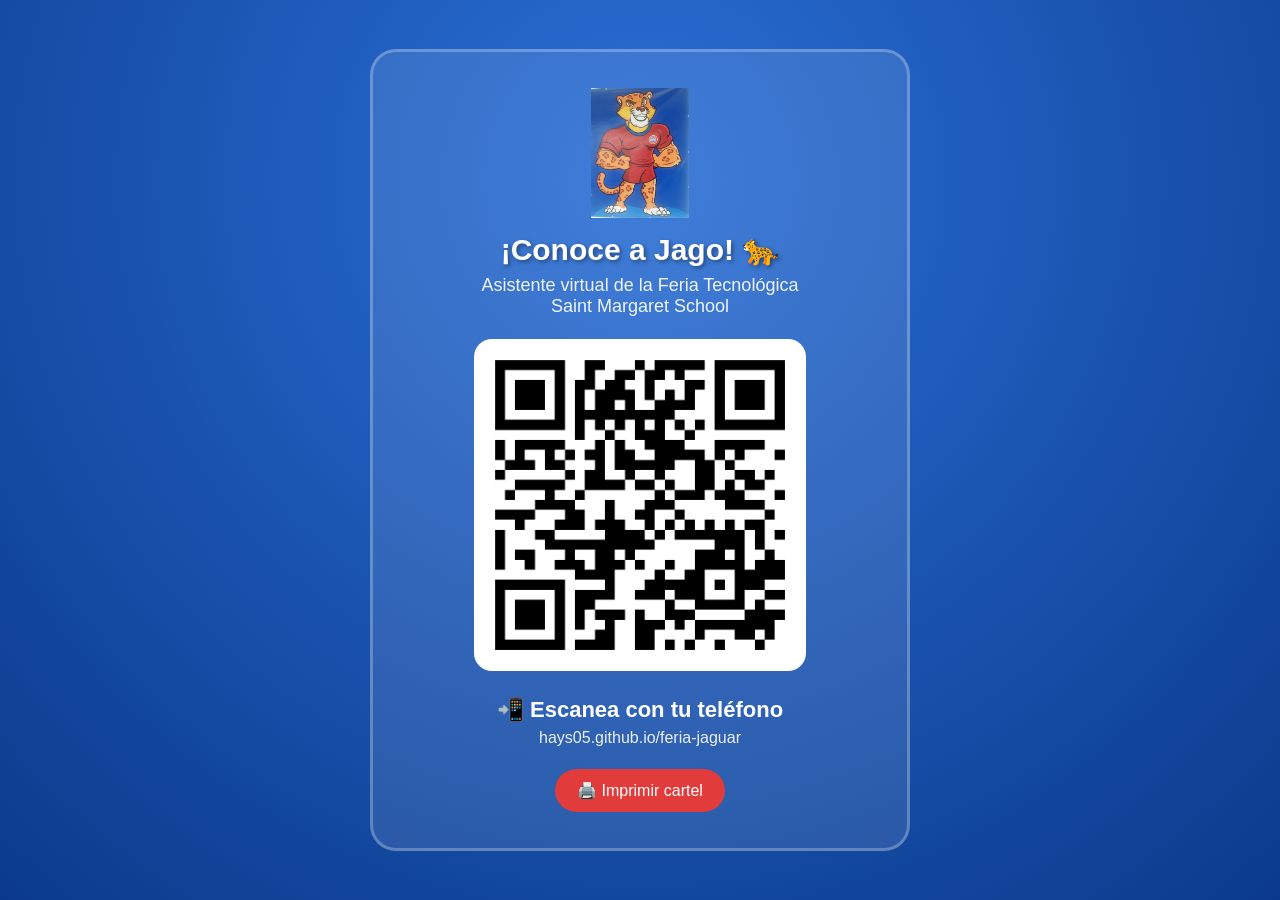
==== cartel.html @ 9f266411 "Agregar codigo QR y cartel imprimible para la feria - assets/qr-feria.png: QR que apunta al sitio pu" ====
<!DOCTYPE html>
<html lang="es">
<head>
  <meta charset="UTF-8">
  <meta name="viewport" content="width=device-width, initial-scale=1.0">
  <title>Cartel - Escanea a Jago</title>
  <style>
    * { margin: 0; padding: 0; box-sizing: border-box; }
    body {
      font-family: "Segoe UI", Arial, sans-serif;
      background: radial-gradient(circle at 50% 20%, #2a6fd6 0%, #0b3a8c 100%);
      color: #fff;
      min-height: 100vh;
      display: flex;
      align-items: center;
      justify-content: center;
      padding: 24px;
    }
    .cartel {
      background: rgba(255,255,255,0.10);
      border: 3px solid rgba(255,255,255,0.25);
      border-radius: 26px;
      padding: 36px 30px;
      text-align: center;
      max-width: 540px;
      width: 100%;
    }
    .cartel img.mascota { width: 130px; height: 130px; object-fit: contain; }
    h1 { font-size: 30px; margin-top: 10px; text-shadow: 2px 2px 4px rgba(0,0,0,0.4); }
    .sub { font-size: 18px; opacity: 0.92; margin: 8px 0 22px; }
    .qr-caja { background: #fff; display: inline-block; padding: 16px; border-radius: 18px; }
    .qr-caja img { width: 300px; height: 300px; display: block; }
    .escanea { font-size: 22px; font-weight: bold; margin: 22px 0 6px; }
    .url { font-size: 16px; opacity: 0.9; word-break: break-all; }
    .imprimir {
      margin-top: 22px; font-size: 16px; padding: 12px 22px; border: none;
      border-radius: 30px; background: #e23b3b; color: #fff; cursor: pointer;
    }
    /* Al imprimir: fondo blanco para ahorrar tinta y ocultar el boton */
    @media print {
      body { background: #fff; color: #0b3a8c; }
      .cartel { border-color: #0b3a8c; }
      .imprimir { display: none; }
    }
  </style>
</head>
<body>
  <div class="cartel">
    <img class="mascota" src="assets/mascota.jpg" alt="Jago"
         onerror="this.style.display='none';">
    <h1>¡Conoce a Jago! 🐆</h1>
    <p class="sub">Asistente virtual de la Feria Tecnológica<br>Saint Margaret School</p>

    <div class="qr-caja">
      <img src="assets/qr-feria.png" alt="Código QR de la feria">
    </div>

    <p class="escanea">📲 Escanea con tu teléfono</p>
    <p class="url">hays05.github.io/feria-jaguar</p>

    <button class="imprimir" onclick="window.print()">🖨️ Imprimir cartel</button>
  </div>
</body>
</html>
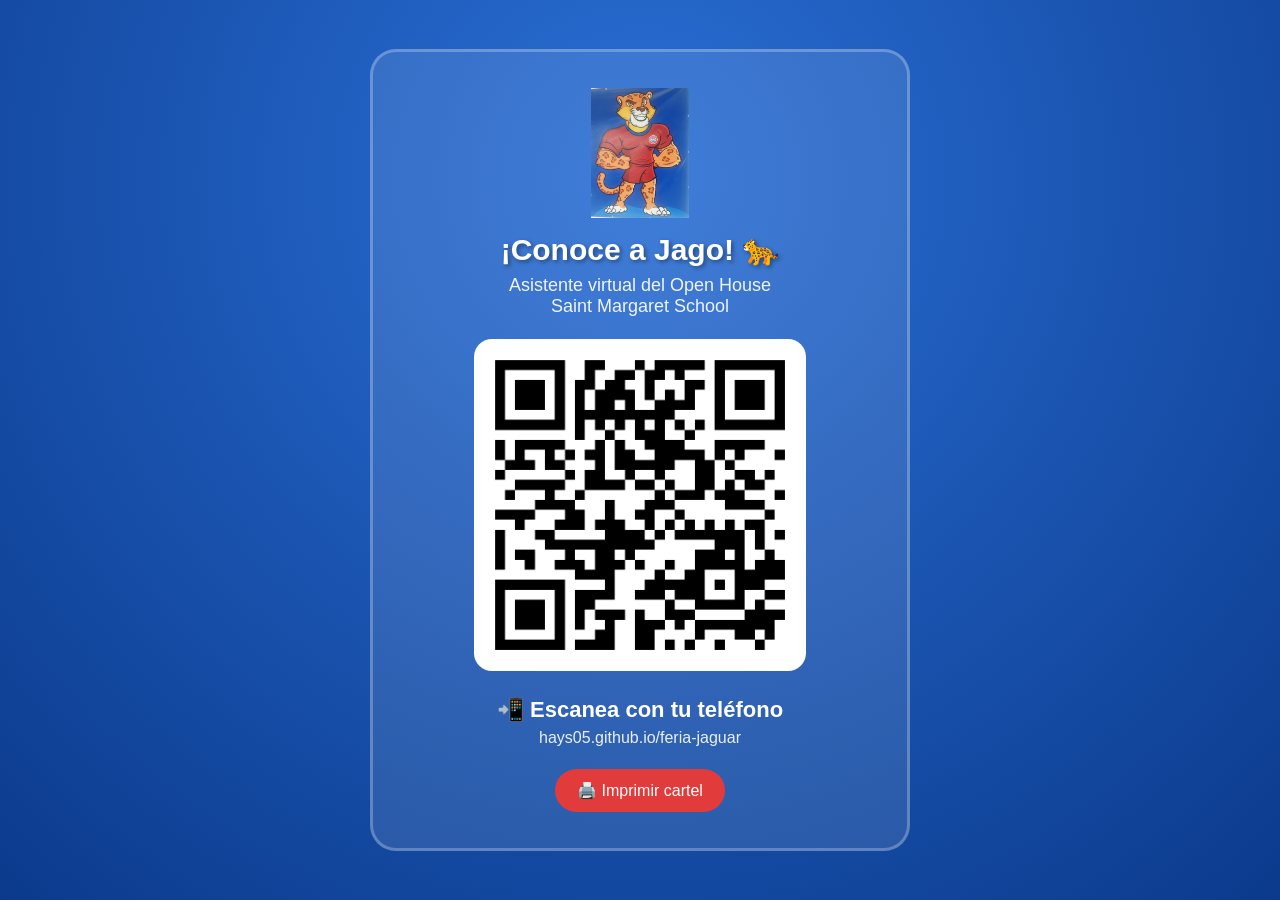
==== commit 2ff1be92: "Renombrar a Open House Saint Margaret School (antes Feria Tecnologica) Co-Authored-By: Claude Opus 4" ====
--- a/cartel.html
+++ b/cartel.html
@@ -49,7 +49,7 @@
     <img class="mascota" src="assets/mascota.jpg" alt="Jago"
          onerror="this.style.display='none';">
     <h1>¡Conoce a Jago! 🐆</h1>
-    <p class="sub">Asistente virtual de la Feria Tecnológica<br>Saint Margaret School</p>
+    <p class="sub">Asistente virtual del Open House<br>Saint Margaret School</p>
 
     <div class="qr-caja">
       <img src="assets/qr-feria.png" alt="Código QR de la feria">
